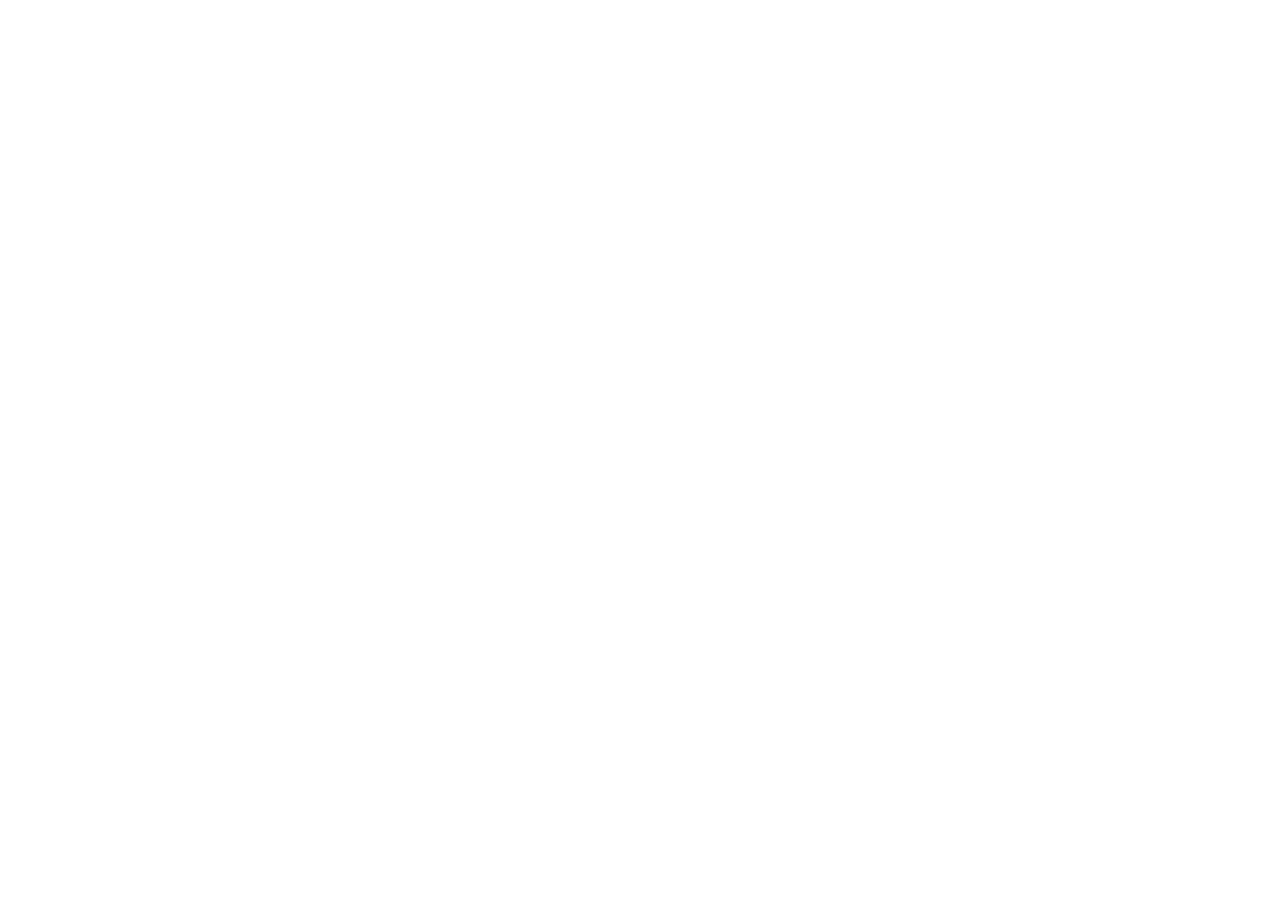
==== Milestone-1/module-5(portfolio)/index.html @ 0893a4a5 "module 5 html and css files" ====
<!DOCTYPE html>
<html lang="en">
<head>
    <meta charset="UTF-8">
    <meta name="viewport" content="width=device-width, initial-scale=1.0">
    <title>developer portfolio</title>
</head>
<body>
    <header>
        <nav>
            
        </nav>
    </header>
    <main>

    </main>
    <footer>

    </footer>
</body>
</html>
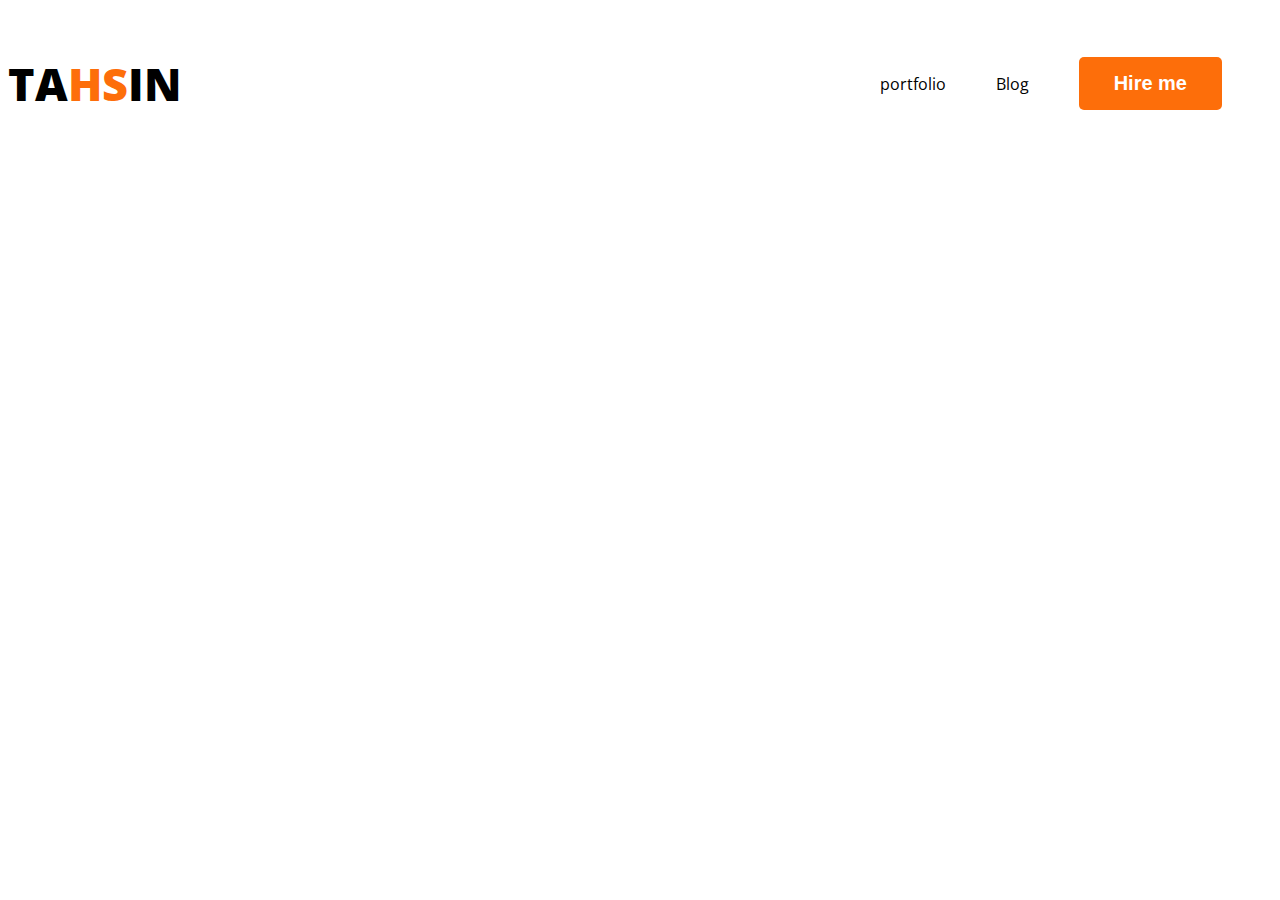
==== commit 17e65408: "added nav" ====
--- a/Milestone-1/module-5(portfolio)/index.html
+++ b/Milestone-1/module-5(portfolio)/index.html
@@ -3,12 +3,21 @@
 <head>
     <meta charset="UTF-8">
     <meta name="viewport" content="width=device-width, initial-scale=1.0">
+    <link rel="preconnect" href="https://fonts.googleapis.com">
+<link rel="preconnect" href="https://fonts.gstatic.com" crossorigin>
+<link href="https://fonts.googleapis.com/css2?family=Open+Sans:ital,wght@0,300;0,400;0,500;0,700;0,800;1,400;1,500;1,700;1,800&display=swap" rel="stylesheet">
+    <link rel="stylesheet" href="style.css">
     <title>developer portfolio</title>
 </head>
 <body>
     <header>
         <nav>
-            
+            <h3>TA<span class="main-color">HS</span>IN</h3>
+            <ul>
+                <li>portfolio</li>
+                <li>Blog</li>
+                <li><button class="btn-primary">Hire me</button></li>
+            </ul>
         </nav>
     </header>
     <main>
--- a/Milestone-1/module-5(portfolio)/style.css
+++ b/Milestone-1/module-5(portfolio)/style.css
@@ -0,0 +1,40 @@
+
+/* shared styles....*/
+body{
+    font-family: 'Open Sans', sans-serif;
+}
+.main-color{
+    color: #FD6E0A;
+}
+.btn-primary{
+    border-radius: 5px;
+    background: #FD6E0A;
+    border: 0;
+    color: white;
+    font-size: 20px;
+    font-weight: 700;
+    padding: 15px 35px;
+}
+nav{
+    display: flex;
+    justify-content: space-between;
+    align-items: center;
+}
+nav > h3{
+    font-size: 45px;
+    font-style: normal;
+    font-weight: 800;
+    line-height: normal;
+}
+nav > ul{
+    display: flex;
+    align-items: center;
+}
+nav li {
+    list-style: none;
+    margin-right: 50px;
+}
+nav a{
+    text-decoration: none;
+    color: #474747;
+}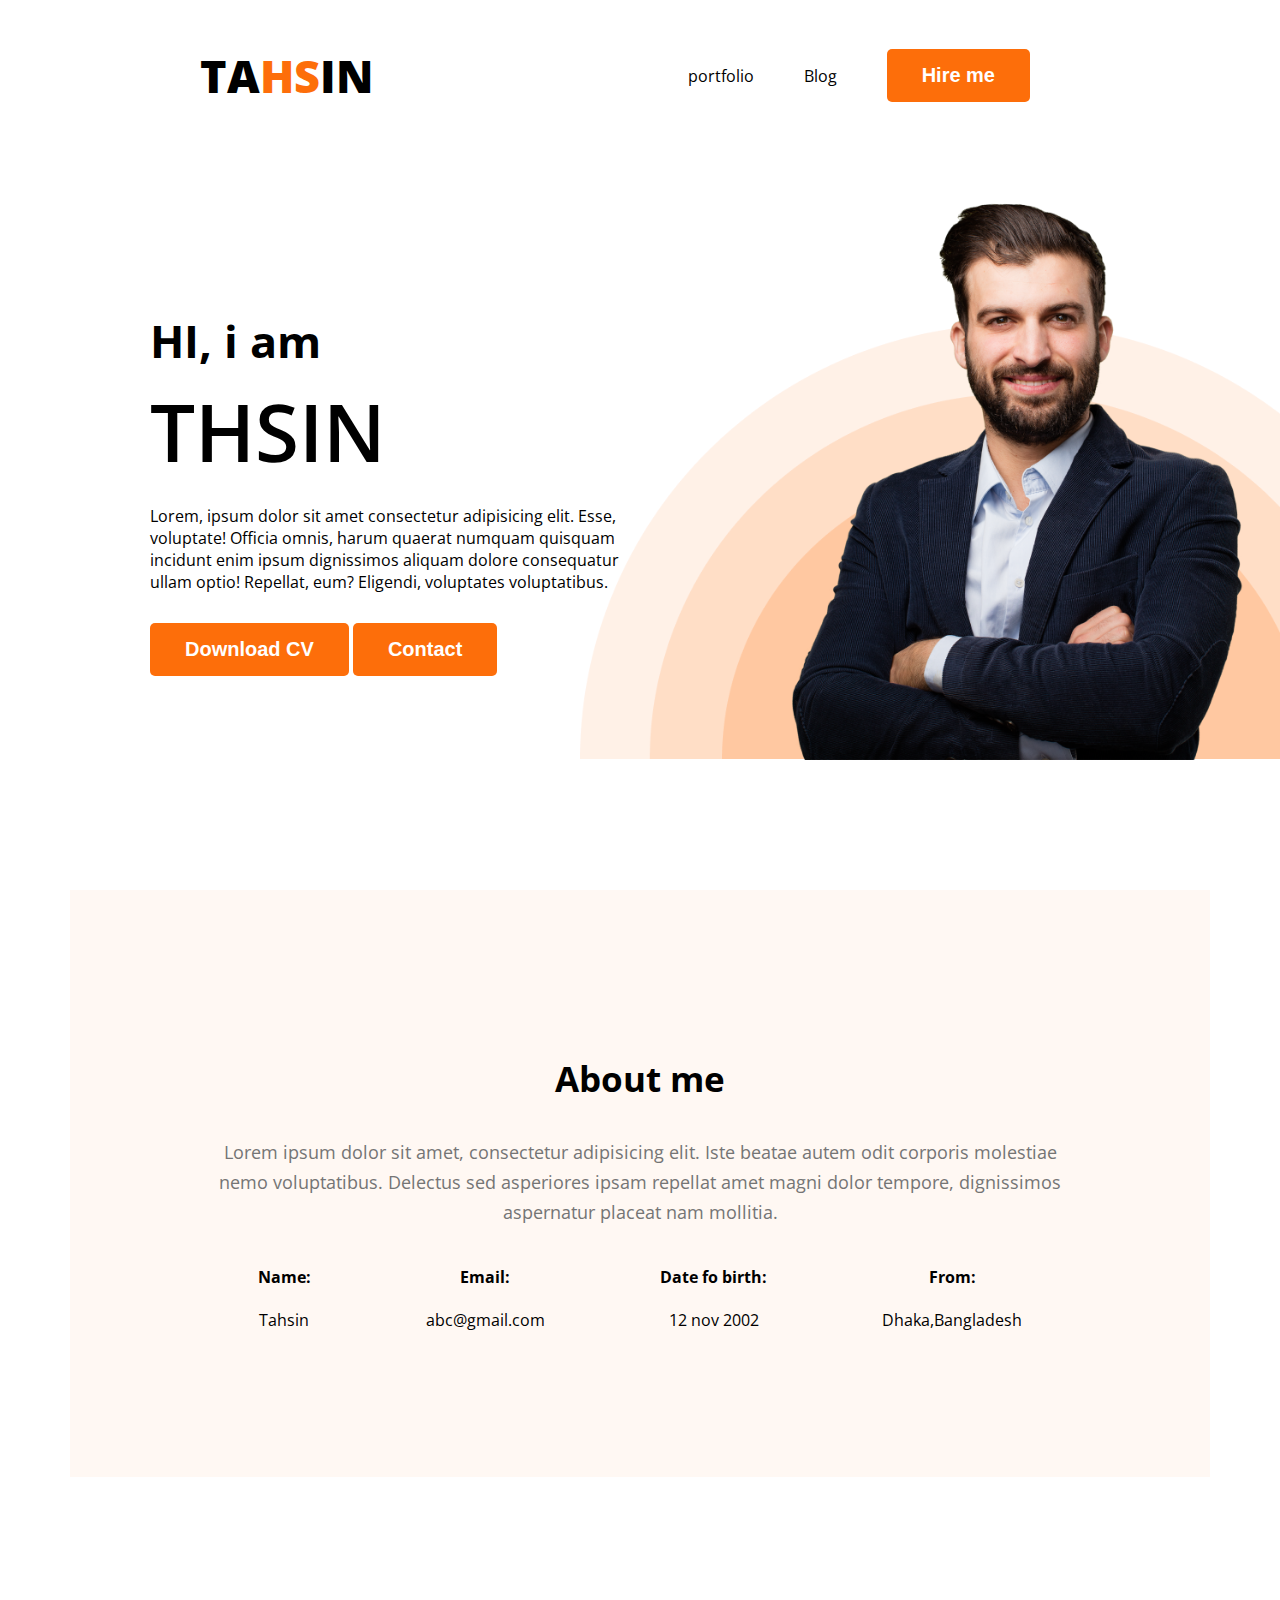
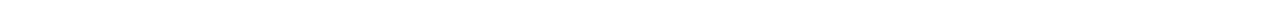
==== commit e44827f5: "about section added" ====
--- a/Milestone-1/module-5(portfolio)/index.html
+++ b/Milestone-1/module-5(portfolio)/index.html
@@ -10,7 +10,7 @@
     <title>developer portfolio</title>
 </head>
 <body>
-    <header>
+    <header class="header-class">
         <nav>
             <h3>TA<span class="main-color">HS</span>IN</h3>
             <ul>
@@ -19,9 +19,43 @@
                 <li><button class="btn-primary">Hire me</button></li>
             </ul>
         </nav>
+        <div class="banner">
+            <div class="banner-content">
+                <h3>HI, i am </h3>
+                <h1>THSIN</h1>
+                <p>Lorem, ipsum dolor sit amet consectetur adipisicing elit. Esse, voluptate! Officia omnis, harum quaerat numquam quisquam incidunt enim ipsum dignissimos aliquam dolore consequatur ullam optio! Repellat, eum? Eligendi, voluptates voluptatibus.</p>
+                <button class="btn-primary">Download CV</button>
+                 <button class="btn-primary">Contact</button>
+            </div>
+            <img src="../assets/Images/hardy.png" alt="">
+        </div>
     </header>
     <main>
-
+         <section class="about">
+             <h3 class="section-title">About me</h3>
+             <p class="section-description">
+                Lorem ipsum dolor sit amet, consectetur adipisicing elit. Iste beatae autem odit corporis molestiae nemo voluptatibus. Delectus sed asperiores ipsam repellat amet magni dolor tempore, dignissimos aspernatur placeat nam mollitia.
+             </p>
+             <div class="about-info-container">
+                
+                <div class="about-info">
+                    <h4 class="info-title">Name:</h4>
+                    <p class="info-des">Tahsin</p>
+                </div>
+                <div class="about-info">
+                    <h4 class="info-title">Email:</h4>
+                    <p class="info-des">abc@gmail.com</p>
+                </div>
+                <div class="about-info">
+                    <h4 class="info-title">Date fo birth:</h4>
+                    <p class="info-des">12 nov 2002</p>
+                </div>
+                <div class="about-info">
+                    <h4 class="info-title">From:</h4>
+                    <p class="info-des">Dhaka,Bangladesh</p>
+                </div>
+             </div>
+         </section>
     </main>
     <footer>
 
--- a/Milestone-1/module-5(portfolio)/style.css
+++ b/Milestone-1/module-5(portfolio)/style.css
@@ -2,6 +2,8 @@
 /* shared styles....*/
 body{
     font-family: 'Open Sans', sans-serif;
+    margin: 0;
+    padding: 0;
 }
 .main-color{
     color: #FD6E0A;
@@ -15,10 +17,30 @@
     font-weight: 700;
     padding: 15px 35px;
 }
+.section-title{
+    text-align: center;
+    font-family: Open Sans;
+    font-size: 35px;
+    font-style: normal;
+    font-weight: 700;
+    line-height: normal;
+}
+.section-description{
+    color: var(--Dark-03, #757575);
+    text-align: center;
+    font-family: Open Sans;
+    font-size: 18px;
+    font-style: normal;
+    font-weight: 400;
+    line-height: 30px; 
+    }
+
+/* nav style............. */
 nav{
     display: flex;
     justify-content: space-between;
     align-items: center;
+    margin: 0 200px;
 }
 nav > h3{
     font-size: 45px;
@@ -37,4 +59,65 @@
 nav a{
     text-decoration: none;
     color: #474747;
+}
+
+
+
+/* header style..... */
+.header-class{
+    background: #FFF8F3;
+    background: url(../assets/Images/header_bg.png);
+    background-repeat: no-repeat;
+    background-position: bottom right;
+    background-size: 700px;
+}
+
+.banner{
+    padding:30px 30px 0px 150px;
+    display: flex;
+    align-items: center;
+    justify-content: space-between;
+}
+.banner h3{
+    font-size: 45px;
+    margin-bottom: 0px;
+}
+.banner h1{
+    font-size: 80px;
+    font-weight: 600;
+    margin-top: 5px;
+    margin-bottom: 0px;
+}
+.banner p{
+    margin-top: 20px;
+    margin-bottom: 30px;
+}
+.banner img{
+   
+    width: 500px;
+}
+.banner-content{
+  max-width: 500px;
+}
+
+/* main section styles... */
+main{
+    max-width: 1140px;
+    margin: 0 auto;
+}
+
+
+
+/* about section styles.. */
+.about{
+    background-color: #FFF8F3;
+    margin: 130px 0;
+    padding: 130px;
+}
+.about-info-container{
+    display: flex;
+    justify-content: space-around;
+}
+.about-info{
+    text-align: center;
 }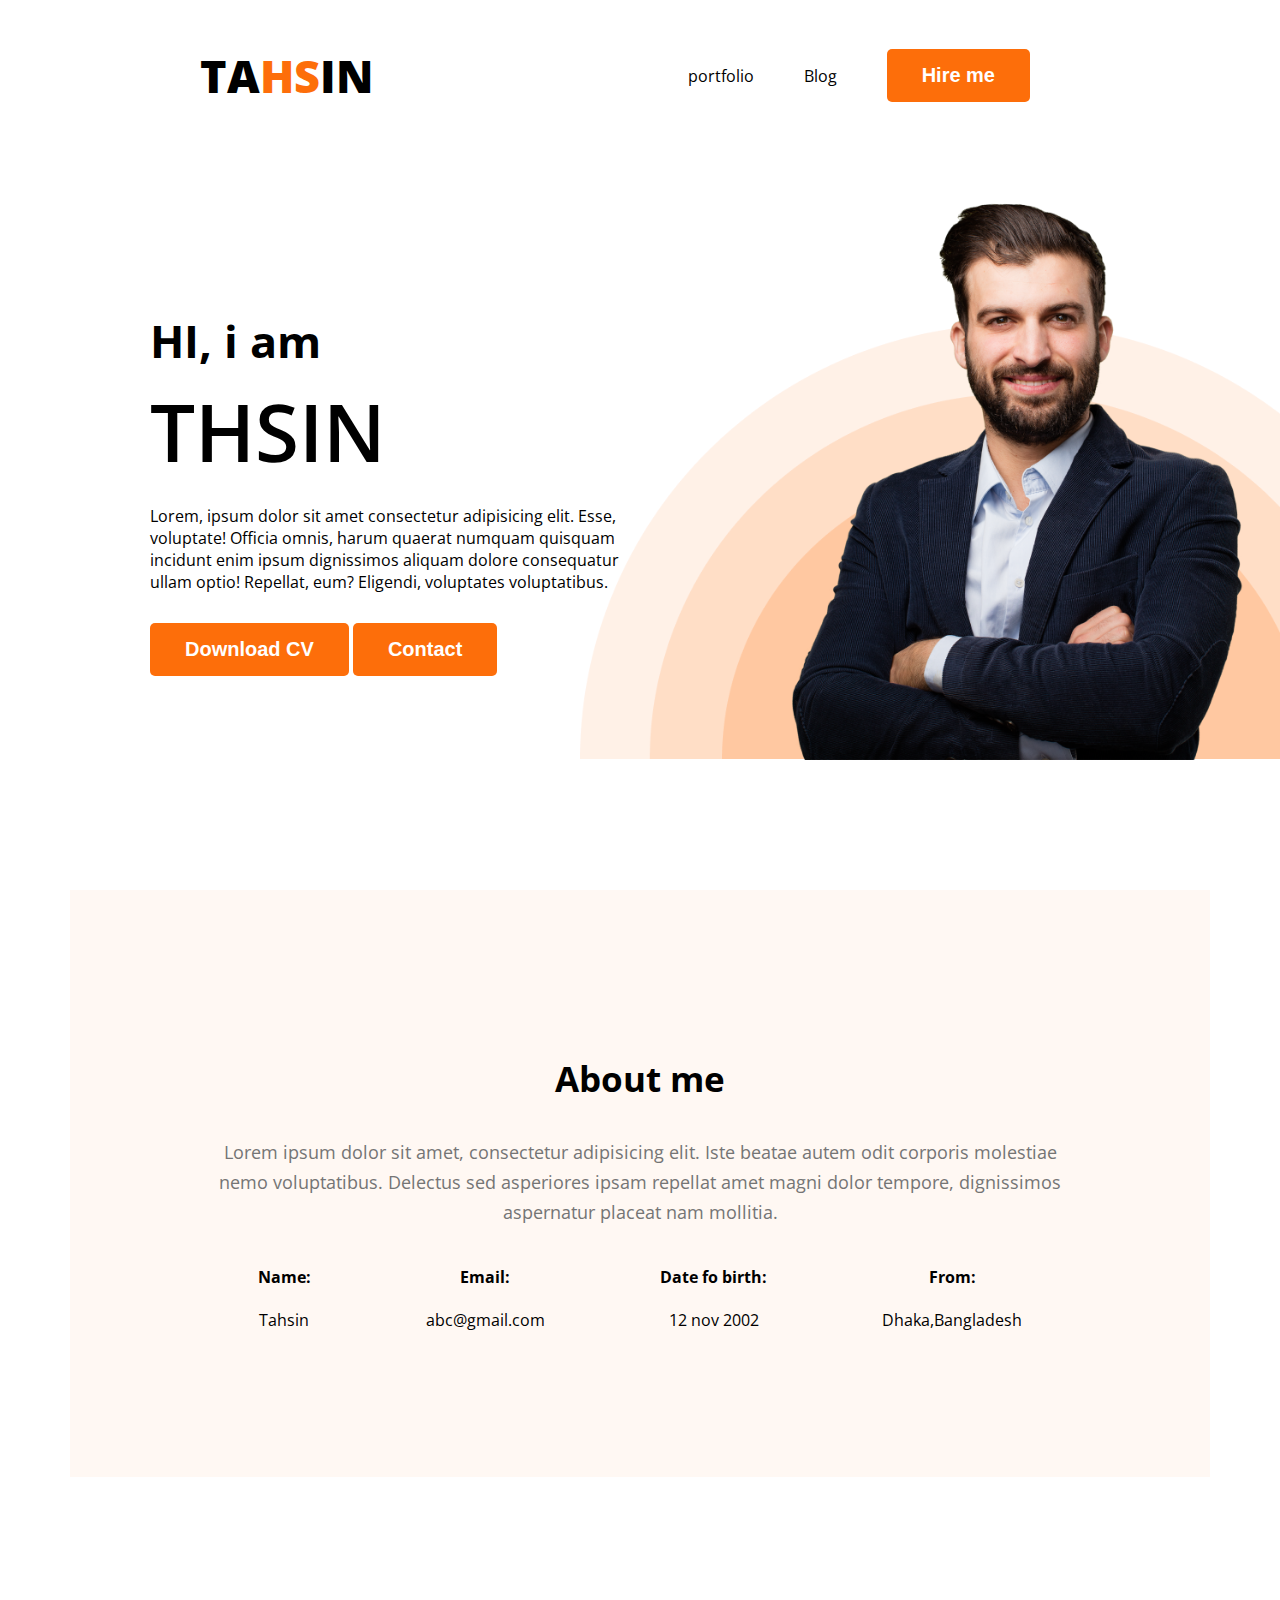
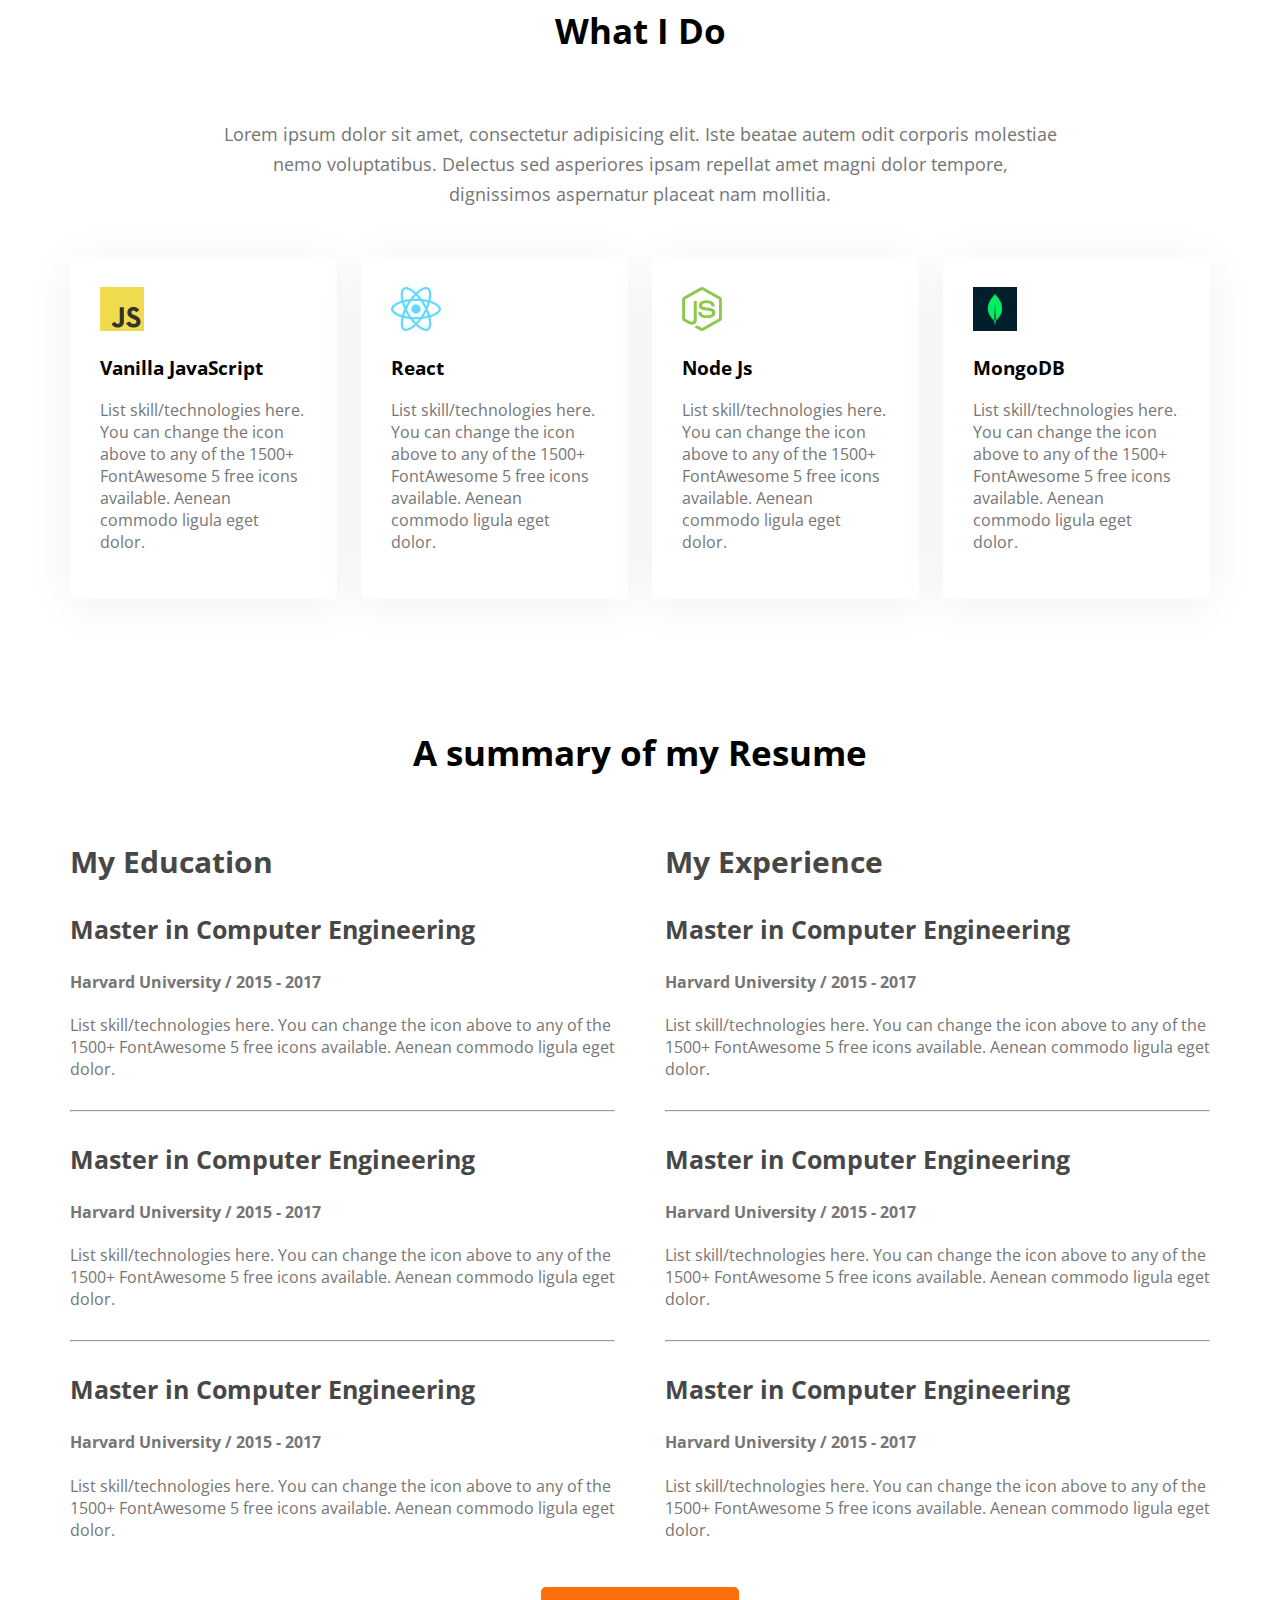
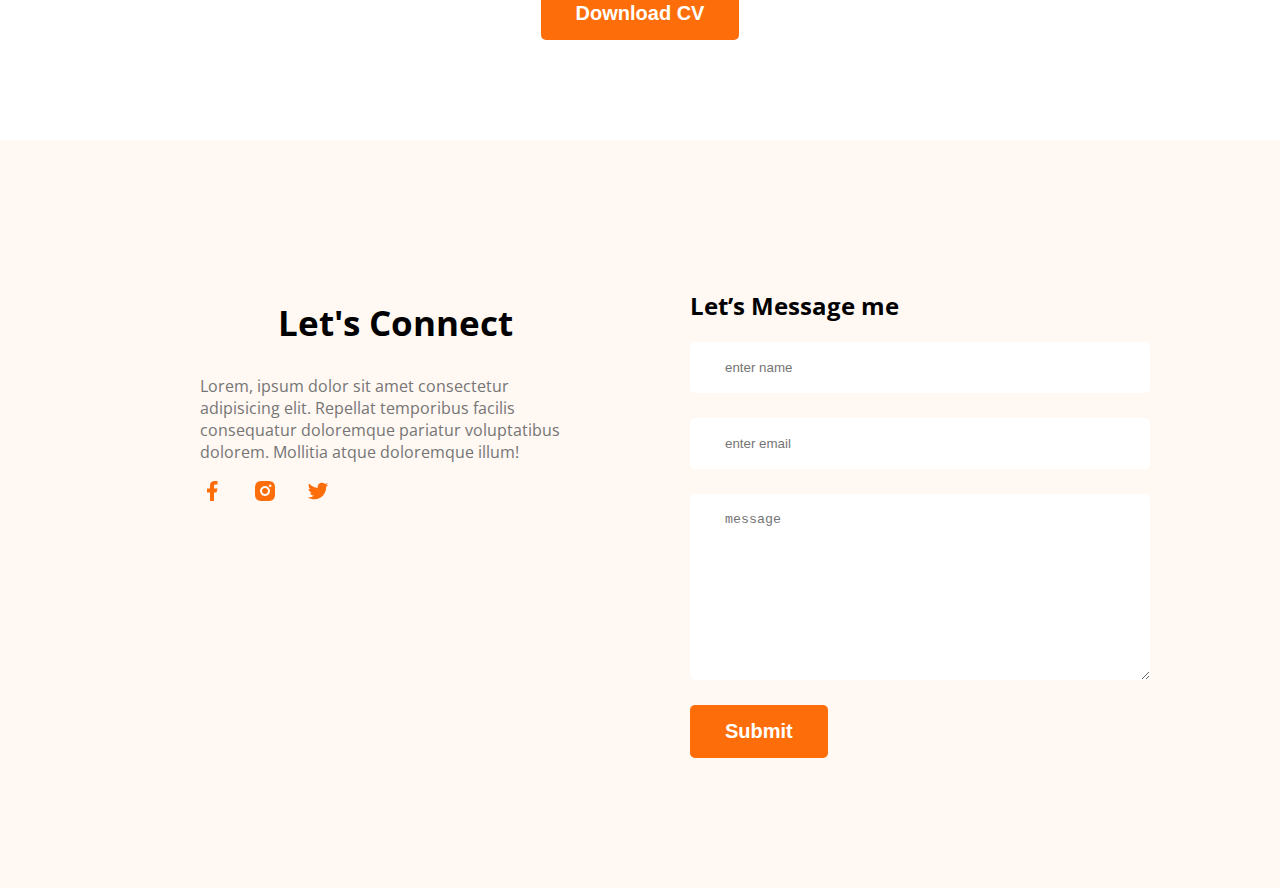
==== commit cf318686: "added footer section" ====
--- a/Milestone-1/module-5(portfolio)/index.html
+++ b/Milestone-1/module-5(portfolio)/index.html
@@ -56,9 +56,111 @@
                 </div>
              </div>
          </section>
+         <!-- skill secion -->
+         <section>
+            <h3 class="section-title">What I Do</h3>
+            <p id="i-do-sec" class="section-description">
+               Lorem ipsum dolor sit amet, consectetur adipisicing elit. Iste beatae autem odit corporis molestiae nemo voluptatibus. Delectus sed asperiores ipsam repellat amet magni dolor tempore, dignissimos aspernatur placeat nam mollitia.
+            </p>
+         <div class="skills-main-container">
+            <div class="skills-container">
+                <img src="../assets/Images/icons/js.png" alt="">
+                <h3 class="skill-title">Vanilla JavaScript</h3>
+                <p class="skill-des">List skill/technologies here. You can change the icon above to any of the 1500+ FontAwesome 5 free icons available. Aenean commodo ligula eget dolor.</p>
+            </div>
+            <div class="skills-container">
+                <img src="../assets/Images/icons/react.png" alt="">
+                <h3 class="skill-title">React</h3>
+                <p class="skill-des">List skill/technologies here. You can change the icon above to any of the 1500+ FontAwesome 5 free icons available. Aenean commodo ligula eget dolor.</p>
+            </div>
+            <div class="skills-container">
+                <img src="../assets/Images/icons/nodejs.png" alt="">
+                <h3 class="skill-title">Node Js</h3>
+                <p class="skill-des">List skill/technologies here. You can change the icon above to any of the 1500+ FontAwesome 5 free icons available. Aenean commodo ligula eget dolor.</p>
+            </div>
+            <div class="skills-container">
+                <img src="../assets/Images/icons/mongo.png" alt="">
+                <h3 class="skill-title">MongoDB</h3>
+                <p class="skill-des">List skill/technologies here. You can change the icon above to any of the 1500+ FontAwesome 5 free icons available. Aenean commodo ligula eget dolor.</p>
+            </div>
+        </div>
+         </section>
+
+         <!-- resume section -->
+         <section>
+            <h3 class="section-title">A summary of my Resume</h3>
+             <div class="resume-container">
+                <div class="resume-colum">
+                    <h3 class="resume-colum-title">My Education</h3>
+                    <div class="resume-item">
+                        <h3 class="item-title">Master in Computer Engineering</h3>
+                        <h4 class="item-heading">Harvard University / 2015 - 2017</h4>
+                        <p class="item-des">List skill/technologies here. You can change the icon above 
+                            to any of the 1500+ FontAwesome 5 free icons available. Aenean commodo ligula eget dolor.</p>
+                    </div>
+                    <hr>
+                    <div class="resume-item">
+                        <h3 class="item-title">Master in Computer Engineering</h3>
+                        <h4 class="item-heading">Harvard University / 2015 - 2017</h4>
+                        <p class="item-des">List skill/technologies here. You can change the icon above 
+                            to any of the 1500+ FontAwesome 5 free icons available. Aenean commodo ligula eget dolor.</p>
+                    </div>
+                    <hr>
+                    <div class="resume-item">
+                        <h3 class="item-title">Master in Computer Engineering</h3>
+                        <h4 class="item-heading">Harvard University / 2015 - 2017</h4>
+                        <p class="item-des">List skill/technologies here. You can change the icon above 
+                            to any of the 1500+ FontAwesome 5 free icons available. Aenean commodo ligula eget dolor.</p>
+                    </div>
+                </div>
+                <div class="resume-colum">
+                    <h3 class="resume-colum-title">My Experience</h3>
+                    <div class="resume-item">
+                        <h3 class="item-title">Master in Computer Engineering</h3>
+                        <h4 class="item-heading">Harvard University / 2015 - 2017</h4>
+                        <p class="item-des">List skill/technologies here. You can change the icon above 
+                            to any of the 1500+ FontAwesome 5 free icons available. Aenean commodo ligula eget dolor.</p>
+                    </div>
+                    <hr>
+                    <div class="resume-item">
+                        <h3 class="item-title">Master in Computer Engineering</h3>
+                        <h4 class="item-heading">Harvard University / 2015 - 2017</h4>
+                        <p class="item-des">List skill/technologies here. You can change the icon above 
+                            to any of the 1500+ FontAwesome 5 free icons available. Aenean commodo ligula eget dolor.</p>
+                    </div>
+                   <hr>
+                    <div class="resume-item">
+                        <h3 class="item-title">Master in Computer Engineering</h3>
+                        <h4 class="item-heading">Harvard University / 2015 - 2017</h4>
+                        <p class="item-des">List skill/technologies here. You can change the icon above 
+                            to any of the 1500+ FontAwesome 5 free icons available. Aenean commodo ligula eget dolor.</p>
+                    </div>
+                </div>
+             </div>
+             <div class="cv-btn">
+                <button class="btn-primary">Download CV</button>
+             </div>
+         </section>
     </main>
     <footer>
-
+        <div class="footer-colum">
+            <h2 class="section-title">Let's Connect</h2>
+            <p class="section-des">Lorem, ipsum dolor sit amet consectetur adipisicing elit. Repellat temporibus facilis consequatur doloremque pariatur voluptatibus dolorem. Mollitia atque doloremque illum!</p>
+            <div class="social-icon">
+                <a href=""><img src="../assets/Images/icons/facebook.png" alt=""></a>
+                <a href=""><img src="../assets/Images/icons/insta.png" alt=""></a>
+                <a href=""><img src="../assets/Images/icons/twitter.png" alt=""></a>
+            </div>
+        </div>
+        <div class="footer-colum">
+            <h2 class="secion-title">Let’s Message me</h2>
+            <form class="contact" action="">
+               <input type="text" name="" id="" placeholder="enter name">
+               <input type="email" name="" placeholder="enter email" id="">
+               <textarea name="" placeholder="message" id="" cols="30" rows="10"></textarea>
+               <button class="btn-primary" type="submit">Submit</button>
+            </form>
+        </div>
     </footer>
 </body>
 </html>--- a/Milestone-1/module-5(portfolio)/style.css
+++ b/Milestone-1/module-5(portfolio)/style.css
@@ -34,6 +34,9 @@
     font-weight: 400;
     line-height: 30px; 
     }
+ main section{
+    margin-top: 130px;
+ }
 
 /* nav style............. */
 nav{
@@ -120,4 +123,87 @@
 }
 .about-info{
     text-align: center;
+}
+
+/* what i do secton style */
+
+#i-do-sec{
+    padding: 30px 150px;
+}
+.skills-main-container{
+    display: flex;
+    justify-content: space-around;
+    gap: 24px;
+}
+.skills-container{
+    border-radius: 5px;
+    padding: 30px;
+    background: #FFF;
+    box-shadow: 0px 6px 50px 0px rgba(0, 0, 0, 0.06);
+}
+.skill-des{
+    color: #757575;
+}
+
+
+/* resume  section .......... */
+
+.resume-colum-title{
+    color:  #474747;
+    font-size: 30px;
+    font-weight: 700;
+}
+.resume-container{
+    display: flex;
+    justify-content: space-around;
+    gap: 50px;
+}
+.item-des{
+    font-size: 16px;
+}
+.item-des,.item-heading{
+    color:  #757575;
+}
+.item-title{
+    color: #474747;
+    font-weight: 700;
+    font-size: 25px;
+}
+.resume-container hr{
+    margin: 30px 0;
+    color: #474747;
+}
+.cv-btn{
+    text-align: center;
+    margin-top: 30px;
+}
+
+
+footer{
+    display: flex;
+    margin-top: 100px;
+    padding: 130px 200px;
+    background-color: #FFF8F3;
+    gap: 100px;
+}
+
+.footer-colum{
+    width: 50%;
+}
+.contact input[type="text"],input[type="email"] , textarea{
+    display: block;
+    margin-bottom: 25px;
+    padding: 18px 35px;
+    color: #757575;
+    background-color: white;
+    border: 0;
+    border-radius: 5px;
+    width: 100%;
+    
+}
+.social-icon a{
+    margin-right:  25px;
+}
+.section-des{
+    color: #757575;
 }